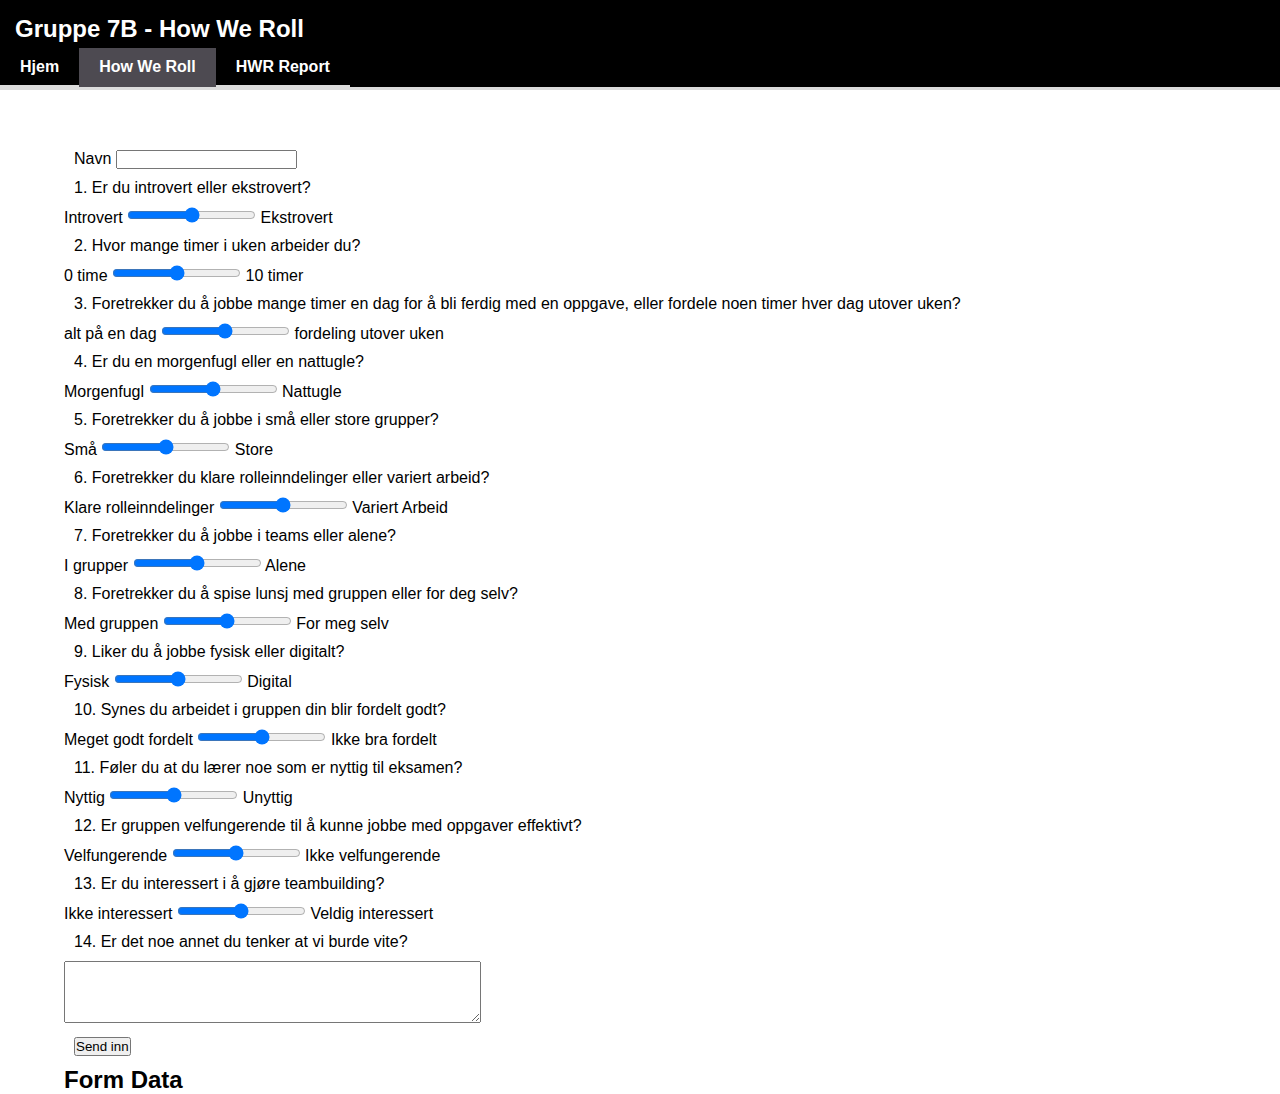
==== how-we-roll.html @ 00ab2eb1 "Update how-we-roll.html" ====
<!DOCTYPE html>
<html lang="en">
<meta charset="UTF-8">
<title>How We Roll</title>

<style>
    /*Universelt for siden*/
    *{
        margin: 0;
        padding: 0;
    }

    body{
        font-family: Tahoma, Verdana, Segoe, sans-serif;
        background-color: #fff;
    }
    .contdiv{
        margin: 150px 0;
    }

    .container{
        margin: auto;
        width: 90%;
    }
    .clr{
        clear: both;
    }

    /*Header*/
    header{
        width: 100%;
        top:0;
        height: 87px;
        position: fixed;
        background-color: #000;
        border-bottom: 3px solid #DCDCDC;
    }
    header ul{
        list-style: none;
    }
    header li{
        display: inline-block;
    }
    header a{
        font-weight: bold;
        text-decoration: none;
        color: #fff;
        padding: 10px 20px;
        border-bottom: 2px solid #DCDCDC;
    }
    header a:hover{
        background-color: #4D4A51;
        border-bottom: 2px solid #4D4A51;
    }
    header h2{
        margin: 15px;
        font-size: 1.5em;
    }
    .active{
        background-color: #4D4A51;
        border-bottom: 2px solid #4D4A51;
    }

    /*HWR FORM STYLING*/
    form p{
        margin: 10px;
    }

</style>
<script src=""></script>
<body>
<header>
    <h2 style="color: #fff">Gruppe 7B - How We Roll</h2>
    <ul>
        <li><a href="index.html">Hjem</a></li><li><a href="how-we-roll.html" class="active">How We Roll</a></li><li><a href="hwr-report.html">HWR Report</a></li>
    </ul>
</header>
<div class="contdiv"></div>
<div class="container">
    <form>
	<!--Navn-->
	    <p><label for="Navn">Navn</label> <input type="text" id="Navn" name="Navn"/></p>
	    
		   
        <!--1. Introvert eller ekstrovert-->
        	<p><label for="introelekstro">1. Er du introvert eller ekstrovert?</label></p>
        	<label for="introelekstro">Introvert</label>
        	<input type="range" id="introelekstro" name="dorn" min="0" max="10" value="5">
        	<label for="introelekstro">Ekstrovert</label>

        <!--2. Hvor mange timer i uken arbeider du?-->
        	<p><label for="timer">2. Hvor mange timer i uken arbeider du?</label></p>
	    	<label for="timer">0 time</label>
        	<input type="range" id="timer" name="numb" min="0" max="10" value="5">
        	<label for="timer">10 timer</label>
	    
	
        <!--3. Foretrekker du å jobbe mange timer en dag for å bli ferdig med en oppgave, eller fordele noen timer hver dag utover uken?-->
        	<p><label for="fordeling">3. Foretrekker du å jobbe mange timer en dag for å bli ferdig med en oppgave, eller fordele noen timer hver dag utover uken?</label></p>
	    	<label for="fordeling">alt på en dag</label>
        	<input type="range" id="fordeling" name="numb" min="0" max="10" value="5">
        	<label for="fordeling">fordeling utover uken</label>
	    

    	<!--4. Morgenfugl eller nattugle -->
    		<p><label for="dorn">4. Er du en morgenfugl eller en nattugle?</label></p>
    		<label for="dorn">Morgenfugl</label>
    		<input type="range" id="dorn" name="dorn" min="0" max="10" value="5">
    		<label for="dorn">Nattugle</label>

    	<!--5. Store eller små grupper -->
            	<p>5. Foretrekker du å jobbe i små eller store grupper?</p>
	    	<label for="smaellerstor">Små</label>
    		<input type="range" id="smaellerstor" name="smaellerstor" min="0" max="10" value="5">
    		<label for="smaellerstor">Store</label>

        <!-- 6. Foretrekker du klare rolleinndelinger eller variert arbeid?-->
            	<p><label for="role">6. Foretrekker du klare rolleinndelinger eller variert arbeid?</label></p>
            	<label>Klare rolleinndelinger</label>
            	<input type="range" id="role" name="role" min="0" max="10" value="5"/>
            	<label>Variert Arbeid</label>

        <!--7. Foretrekker du å jobbe i teams eller alene?-->
            	<p><label for="teamSelv">7. Foretrekker du å jobbe i teams eller alene?</label></p>
            	<label for="teamSelv">I grupper</label>
            	<input type="range" id="teamSelv" name="teamSelv" min="0" max="10" value="5"/>
            	<label for="teamSelv">Alene</label>
	    
	<!--8. Foretrekker du å spise lunsj med gruppen eller for deg selv-->
            	<p><label for="teamSelv">8. Foretrekker du å spise lunsj med gruppen eller for deg selv?</label></p>
            	<label for="teamSelv">Med gruppen</label>
            	<input type="range" id="teamSelv" name="teamSelv" min="0" max="10" value="5"/>
            	<label for="teamSelv">For meg selv</label>
	    

        <!--9. Liker du å jobbe fysisk eller digitalt?-->
            	<p>9. Liker du å jobbe fysisk eller digitalt?</p>
	    	<label for="FysDig">Fysisk</label>
            	<input type="range" id="FysDig" name="FysDig" min="0" max="10" value="5"/>
            	<label for="FysDig">Digital</label>

	
	<!--10. Synes du arbeidet i gruppen din blir fordelt godt?-->
            	<p>10. Synes du arbeidet i gruppen din blir fordelt godt?</p>
	    	<label for="arbfor">Meget godt fordelt</label>
            	<input type="range" id="arbfor" name="arbfor" min="0" max="10" value="5"/>
            	<label for="arbfor">Ikke bra fordelt</label>


      	<!--11. Føler du at du lærer noe som er nyttig til eksamen?-->
	    <p><laber for="eksamen">11. Føler du at du lærer noe som er nyttig til eksamen?</label></p>
	    <label for="eksamen">Nyttig</label>
	    <input type="range" id="eksamen" name="eksamen" min="0" max="10" value="5"/>
	    <label for="eksamen">Unyttig</label>
	    
	<!--12. Er gruppen velfungerende til å kunne jobbe med oppgaver effektivt? -->
        	<p><label for="velfungerende">12. Er gruppen velfungerende til å kunne jobbe med oppgaver effektivt?</label></p>
        	<label for="velfungerende">Velfungerende</label>
        	<input type="range" id="velfungerende" name="velfungerende" min="0" max="10" value="5"/>
        	<label for="velfungerende">Ikke velfungerende</label>
	   
	 <!--13. Er gruppen velfungerende til å kunne jobbe med oppgaver effektivt? -->
        	<p><label for="teambuilding">13. Er du interessert i å gjøre teambuilding?</label></p>
        	<label for="teambuilding">Ikke interessert</label>
        	<input type="range" id="teambuilding" name="teambuilding" min="0" max="10" value="5"/>
        	<label for="teambuilding">Veldig interessert</label>
      
	<!--14. Er det noe annet du tenker at vi burde vite?-->
            <p><label for="ekstra">14. Er det noe annet du tenker at vi burde vite?</label></p>
            <textarea rows="4" cols="50" id="ekstra" name="ekstra"></textarea>
	


        <p><button type="submit">Send inn</button></p>
</form>

<div class="results">
    <h2>Form Data</h2>
    <pre></pre>
</div>
</div>

<script>
    // From https://developer.mozilla.org/en-US/docs/Web/API/Fetch_API/Using_Fetch (seen 2021-09-27)
    // Example POST method implementation using fetch:
    async function postData(url = '', data = {}) {
        // Default options are marked with *
        const response = await fetch(url, {
            method: 'POST', // *GET, POST, PUT, DELETE, etc.
            mode: 'cors', // no-cors, *cors, same-origin
            cache: 'no-cache', // *default, no-cache, reload, force-cache,only-if-cached
            credentials: 'same-origin', // include, *same-origin, omit
            headers: {
                'Content-Type': 'application/json',
                // 'Content-Type': 'application/x-www-form-urlencoded',
            },
            redirect: 'follow', // manual, *follow, error
            referrerPolicy: 'no-referrer', // no-referrer,*no-referrer-when-downgrade, origin, origin-when-cross-origin, same-origin, strict-origin, strict-origin-when-cross-origin, unsafe-url
            body: JSON.stringify(data) // body data type must match"Content-Type"header
        });
        return response.json(); // parses JSON response into native JavaScriptobjects
    }

    function handleSubmit(event) {
        event.preventDefault();
        const data = new FormData(event.target);
        const formJSON = Object.fromEntries(data.entries());
        const results = document.querySelector('.results pre');
        postData('https://bacit.info/', formJSON)
            .then(data => {
                results.innerText = JSON.stringify(data, null, 2);
            });
    }
    const form = document.querySelector('form');
    form.addEventListener('submit', handleSubmit);
</script>
</body>
</html>
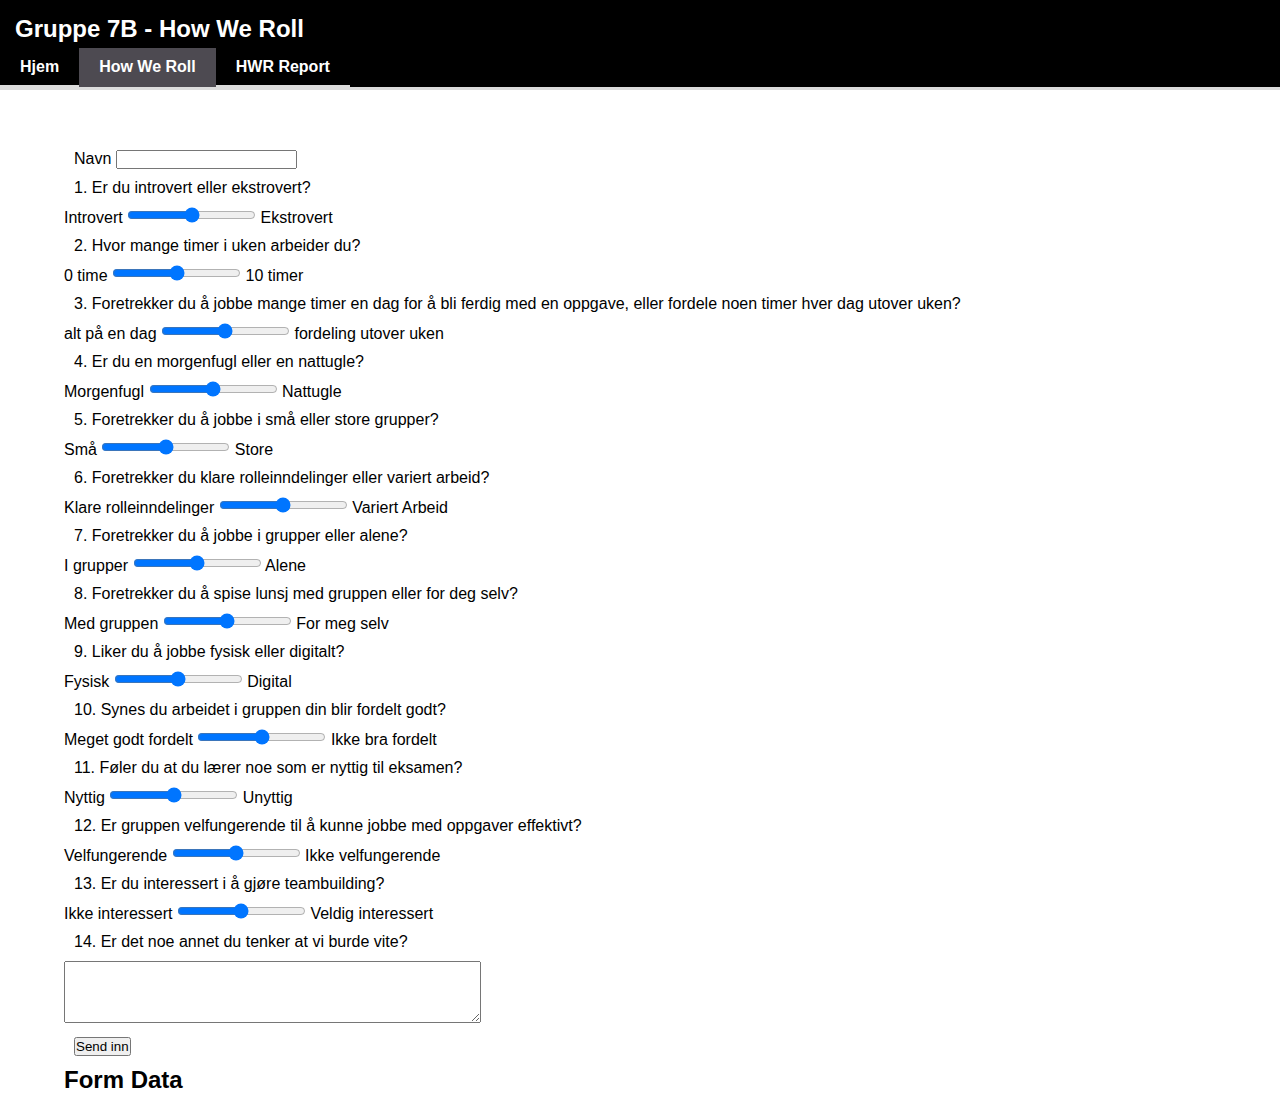
==== commit 1c8e5abf: "Update how-we-roll.html" ====
--- a/how-we-roll.html
+++ b/how-we-roll.html
@@ -85,20 +85,20 @@
         <!--1. Introvert eller ekstrovert-->
         	<p><label for="introelekstro">1. Er du introvert eller ekstrovert?</label></p>
         	<label for="introelekstro">Introvert</label>
-        	<input type="range" id="introelekstro" name="dorn" min="0" max="10" value="5">
+        	<input type="range" id="introelekstro" name="introelekstro" min="0" max="10" value="5">
         	<label for="introelekstro">Ekstrovert</label>
 
         <!--2. Hvor mange timer i uken arbeider du?-->
         	<p><label for="timer">2. Hvor mange timer i uken arbeider du?</label></p>
 	    	<label for="timer">0 time</label>
-        	<input type="range" id="timer" name="numb" min="0" max="10" value="5">
+        	<input type="range" id="timer" name="timer" min="0" max="10" value="5">
         	<label for="timer">10 timer</label>
 	    
 	
         <!--3. Foretrekker du å jobbe mange timer en dag for å bli ferdig med en oppgave, eller fordele noen timer hver dag utover uken?-->
         	<p><label for="fordeling">3. Foretrekker du å jobbe mange timer en dag for å bli ferdig med en oppgave, eller fordele noen timer hver dag utover uken?</label></p>
 	    	<label for="fordeling">alt på en dag</label>
-        	<input type="range" id="fordeling" name="numb" min="0" max="10" value="5">
+        	<input type="range" id="fordeling" name="fordeling" min="0" max="10" value="5">
         	<label for="fordeling">fordeling utover uken</label>
 	    
 
@@ -121,16 +121,16 @@
             	<label>Variert Arbeid</label>
 
         <!--7. Foretrekker du å jobbe i teams eller alene?-->
-            	<p><label for="teamSelv">7. Foretrekker du å jobbe i teams eller alene?</label></p>
+            	<p><label for="teamSelv">7. Foretrekker du å jobbe i grupper eller alene?</label></p>
             	<label for="teamSelv">I grupper</label>
             	<input type="range" id="teamSelv" name="teamSelv" min="0" max="10" value="5"/>
             	<label for="teamSelv">Alene</label>
 	    
 	<!--8. Foretrekker du å spise lunsj med gruppen eller for deg selv-->
-            	<p><label for="teamSelv">8. Foretrekker du å spise lunsj med gruppen eller for deg selv?</label></p>
-            	<label for="teamSelv">Med gruppen</label>
-            	<input type="range" id="teamSelv" name="teamSelv" min="0" max="10" value="5"/>
-            	<label for="teamSelv">For meg selv</label>
+            	<p><label for="lunsj">8. Foretrekker du å spise lunsj med gruppen eller for deg selv?</label></p>
+            	<label for="lunsj">Med gruppen</label>
+            	<input type="range" id="lunsj" name="lunsj" min="0" max="10" value="5"/>
+            	<label for="lunsj">For meg selv</label>
 	    
 
         <!--9. Liker du å jobbe fysisk eller digitalt?-->
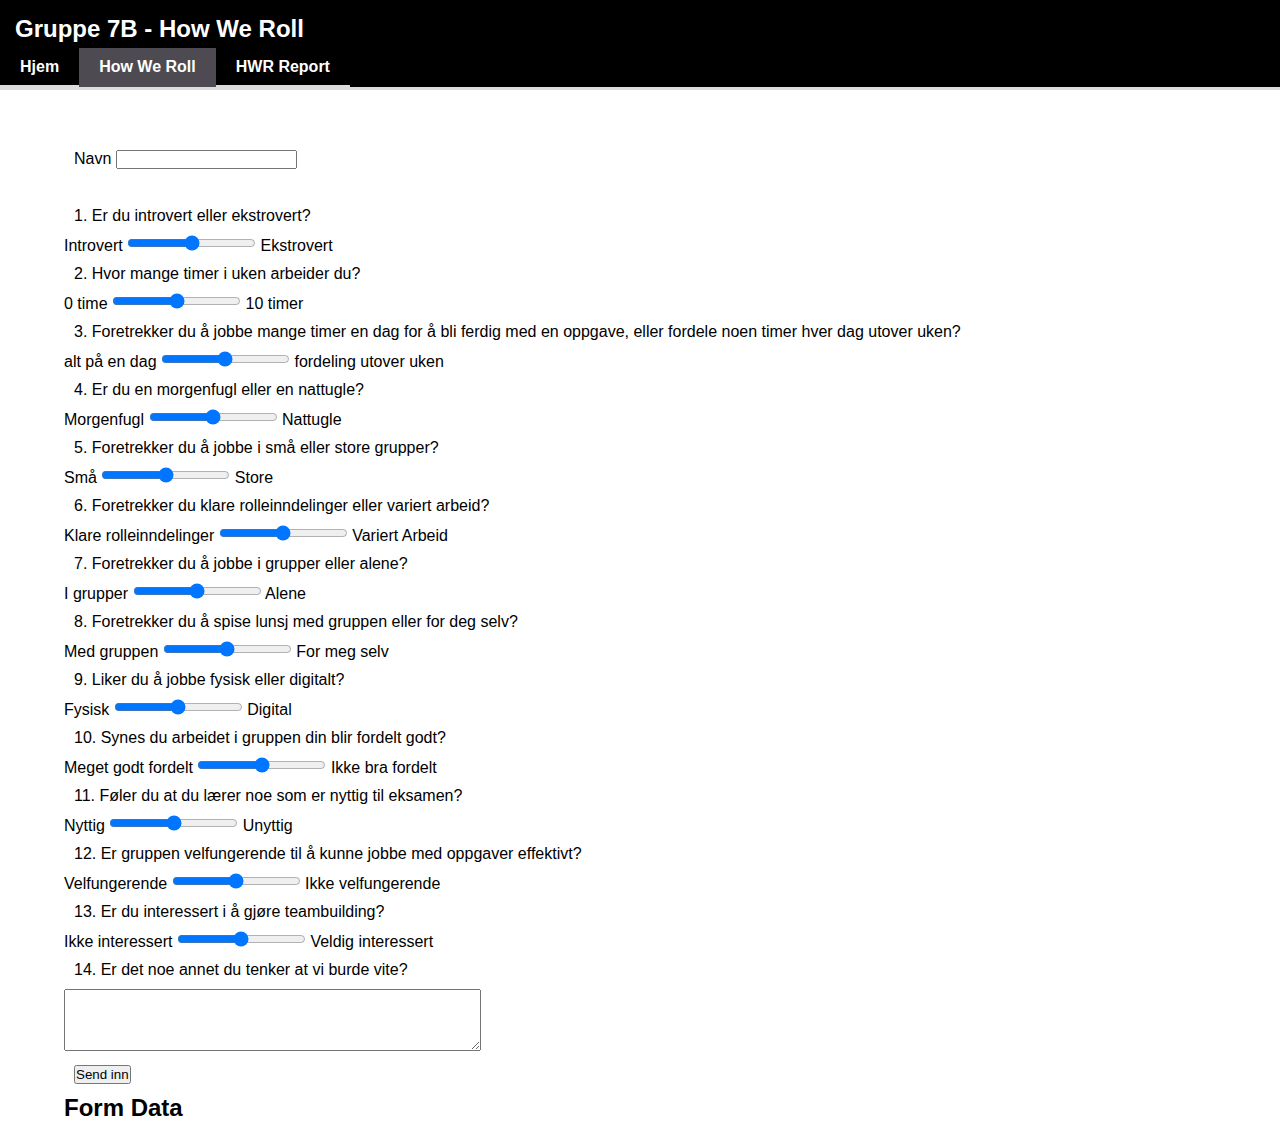
==== commit bd7a6f98: "Update how-we-roll.html" ====
--- a/how-we-roll.html
+++ b/how-we-roll.html
@@ -80,7 +80,7 @@
     <form>
 	<!--Navn-->
 	    <p><label for="Navn">Navn</label> <input type="text" id="Navn" name="Navn"/></p>
-	    
+<br>	    
 		   
         <!--1. Introvert eller ekstrovert-->
         	<p><label for="introelekstro">1. Er du introvert eller ekstrovert?</label></p>
@@ -148,10 +148,10 @@
 
 
       	<!--11. Føler du at du lærer noe som er nyttig til eksamen?-->
-	    <p><laber for="eksamen">11. Føler du at du lærer noe som er nyttig til eksamen?</label></p>
-	    <label for="eksamen">Nyttig</label>
-	    <input type="range" id="eksamen" name="eksamen" min="0" max="10" value="5"/>
-	    <label for="eksamen">Unyttig</label>
+	    	<p><laber for="eksamen">11. Føler du at du lærer noe som er nyttig til eksamen?</label></p>
+	    	<label for="eksamen">Nyttig</label>
+	    	<input type="range" id="eksamen" name="eksamen" min="0" max="10" value="5"/>
+	    	<label for="eksamen">Unyttig</label>
 	    
 	<!--12. Er gruppen velfungerende til å kunne jobbe med oppgaver effektivt? -->
         	<p><label for="velfungerende">12. Er gruppen velfungerende til å kunne jobbe med oppgaver effektivt?</label></p>
@@ -166,8 +166,8 @@
         	<label for="teambuilding">Veldig interessert</label>
       
 	<!--14. Er det noe annet du tenker at vi burde vite?-->
-            <p><label for="ekstra">14. Er det noe annet du tenker at vi burde vite?</label></p>
-            <textarea rows="4" cols="50" id="ekstra" name="ekstra"></textarea>
+            	<p><label for="ekstra">14. Er det noe annet du tenker at vi burde vite?</label></p>
+            	<textarea rows="4" cols="50" id="ekstra" name="ekstra"></textarea>
 	
 
 
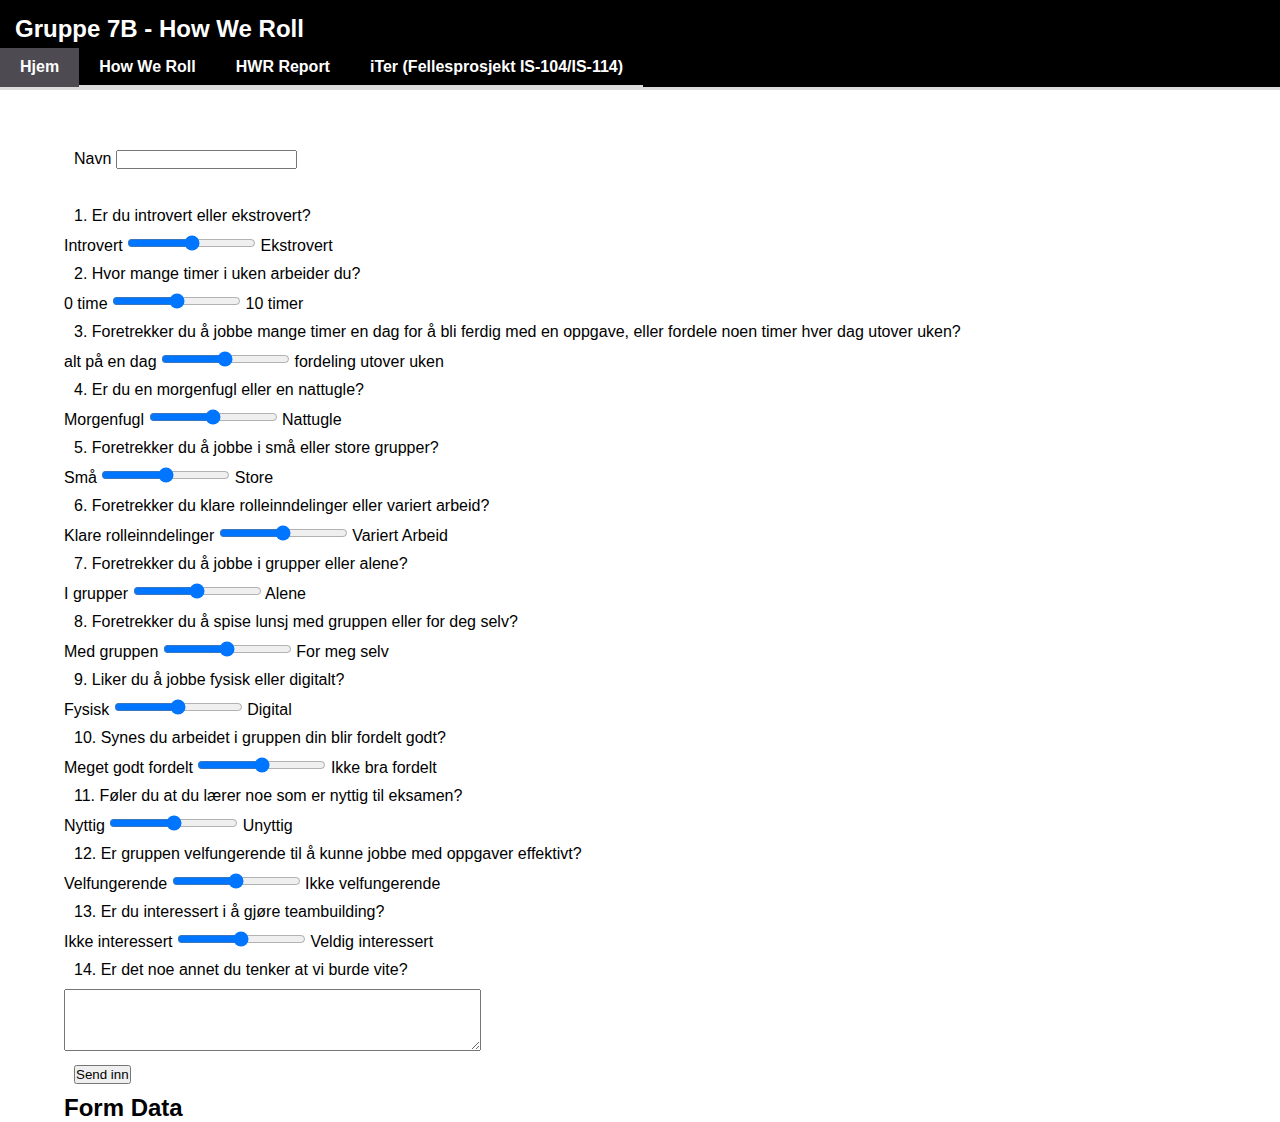
==== commit e1a6e2fb: "la til iTer link" ====
--- a/how-we-roll.html
+++ b/how-we-roll.html
@@ -1,6 +1,9 @@
 <!DOCTYPE html>
 <html lang="en">
-<meta charset="UTF-8">
+<head>
+    <meta charset="UTF-8">
+    <meta http-equiv="X-UA-Compatible" content="IE=edge">
+    <meta name="viewport" content="width=device-width, initial-scale=1">
 <title>How We Roll</title>
 
 <style>
@@ -68,12 +71,14 @@
 
 </style>
 <script src=""></script>
+</head>
 <body>
 <header>
     <h2 style="color: #fff">Gruppe 7B - How We Roll</h2>
-    <ul>
-        <li><a href="index.html">Hjem</a></li><li><a href="how-we-roll.html" class="active">How We Roll</a></li><li><a href="hwr-report.html">HWR Report</a></li>
-    </ul>
+  
+  <ul>
+    <li><a href="index.html" class="active">Hjem</a></li><li><a href="how-we-roll.html">How We Roll</a></li><li><a href="hwr-report.html">HWR Report</a></li><li><a href="https://gruppe-7b.github.io/iTer/">iTer (Fellesprosjekt IS-104/IS-114)</a></li>
+  </ul>
 </header>
 <div class="contdiv"></div>
 <div class="container">
@@ -169,8 +174,7 @@
             	<p><label for="ekstra">14. Er det noe annet du tenker at vi burde vite?</label></p>
             	<textarea rows="4" cols="50" id="ekstra" name="ekstra"></textarea>
 	
-
-
+	    
         <p><button type="submit">Send inn</button></p>
 </form>
 
